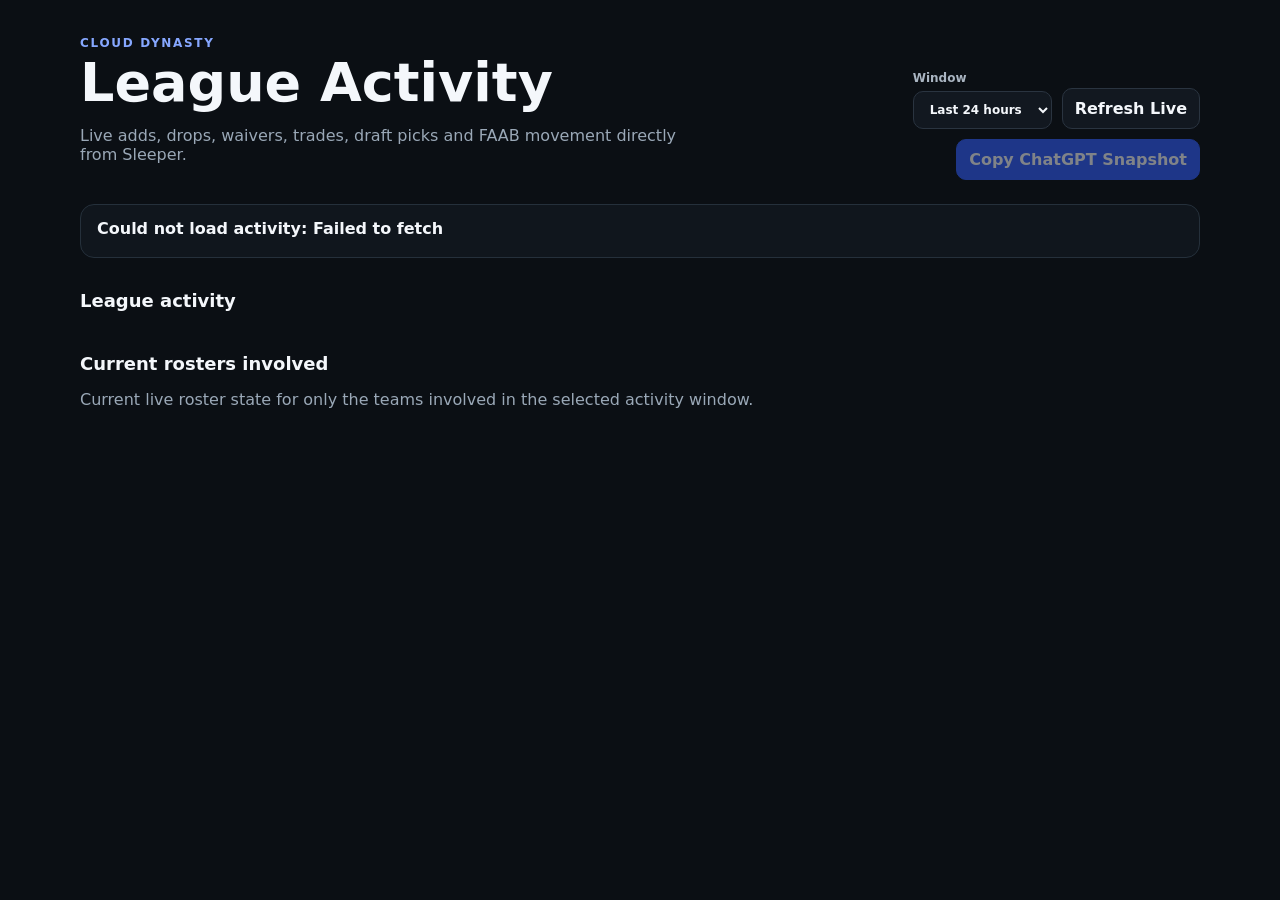
==== activity/index.html @ bbd74b01 "Add files via upload" ====
<!doctype html>
<html lang="en">
<head>
  <meta charset="utf-8">
  <meta name="viewport" content="width=device-width,initial-scale=1">
  <title>Cloud Dynasty League Activity</title>
  <link rel="stylesheet" href="styles.css">
</head>
<body>
  <main class="shell">
    <header>
      <div>
        <p class="eyebrow">CLOUD DYNASTY</p>
        <h1>League Activity</h1>
        <p class="sub">Live adds, drops, waivers, trades, draft picks and FAAB movement directly from Sleeper.</p>
      </div>
      <div class="controls">
        <label>Window
          <select id="hours">
            <option value="24" selected>Last 24 hours</option>
            <option value="48">Last 48 hours</option>
            <option value="72">Last 72 hours</option>
          </select>
        </label>
        <button id="refresh" type="button">Refresh Live</button>
        <button id="copy" class="primary" type="button" disabled>Copy ChatGPT Snapshot</button>
      </div>
    </header>

    <section class="status-panel">
      <div id="status">Loading…</div>
      <div id="meta"></div>
    </section>

    <section>
      <h2>League activity</h2>
      <div id="activity" class="stack"></div>
    </section>

    <section>
      <h2>Current rosters involved</h2>
      <p class="hint">Current live roster state for only the teams involved in the selected activity window.</p>
      <div id="rosters" class="stack"></div>
    </section>
  </main>
  <script src="activity_core.js"></script>
  <script src="app.js"></script>
</body>
</html>
---- activity/styles.css ----
:root {
  color-scheme: dark;
  font-family: Inter, ui-sans-serif, system-ui, -apple-system, BlinkMacSystemFont, "Segoe UI", sans-serif;
  background: #0b0f14;
  color: #f4f7fb;
}
* { box-sizing: border-box; }
body { margin: 0; background: #0b0f14; }
.shell { width: min(1120px, calc(100% - 32px)); margin: 0 auto; padding: 36px 0 72px; }
header { display: flex; gap: 28px; align-items: flex-end; justify-content: space-between; margin-bottom: 24px; }
.eyebrow { margin: 0 0 6px; font-size: 12px; letter-spacing: .14em; color: #86a7ff; font-weight: 800; }
h1 { margin: 0; font-size: clamp(32px, 5vw, 54px); line-height: 1; }
.sub, .hint { color: #9aa8b7; max-width: 720px; }
.controls { display: flex; gap: 10px; align-items: end; flex-wrap: wrap; justify-content: flex-end; }
label { display: grid; gap: 6px; color: #aab5c2; font-size: 12px; font-weight: 700; }
select, button { border: 1px solid #2a3440; border-radius: 10px; background: #121820; color: #f4f7fb; padding: 10px 12px; font: inherit; }
button { cursor: pointer; font-weight: 750; }
button.primary { background: #315efb; border-color: #315efb; }
button:disabled { opacity: .5; cursor: default; }
.status-panel { border: 1px solid #25303b; background: #10161d; border-radius: 14px; padding: 14px 16px; margin-bottom: 32px; }
#status { font-weight: 750; }
#meta { color: #8e9baa; margin-top: 5px; font-size: 13px; }
h2 { font-size: 18px; margin: 30px 0 12px; }
.stack { display: grid; gap: 10px; }
.card, .roster-line, .empty { border: 1px solid #25303b; background: #10161d; border-radius: 14px; padding: 14px 16px; }
.card-top { display: flex; justify-content: space-between; align-items: center; gap: 12px; margin-bottom: 8px; }
.badge { font-size: 11px; letter-spacing: .08em; font-weight: 850; color: #9ab3ff; }
.time { color: #8491a0; font-size: 12px; }
.summary { line-height: 1.5; }
.type-trade { border-left: 4px solid #6d8cff; }
.type-waiver { border-left: 4px solid #8b74ff; }
.type-free_agent { border-left: 4px solid #53b58d; }
.roster-line { color: #dfe6ee; line-height: 1.55; font-size: 14px; }
.empty { color: #8794a2; }
@media (max-width: 760px) {
  header { align-items: stretch; flex-direction: column; }
  .controls { justify-content: flex-start; }
  .controls label, .controls select, .controls button { width: 100%; }
}
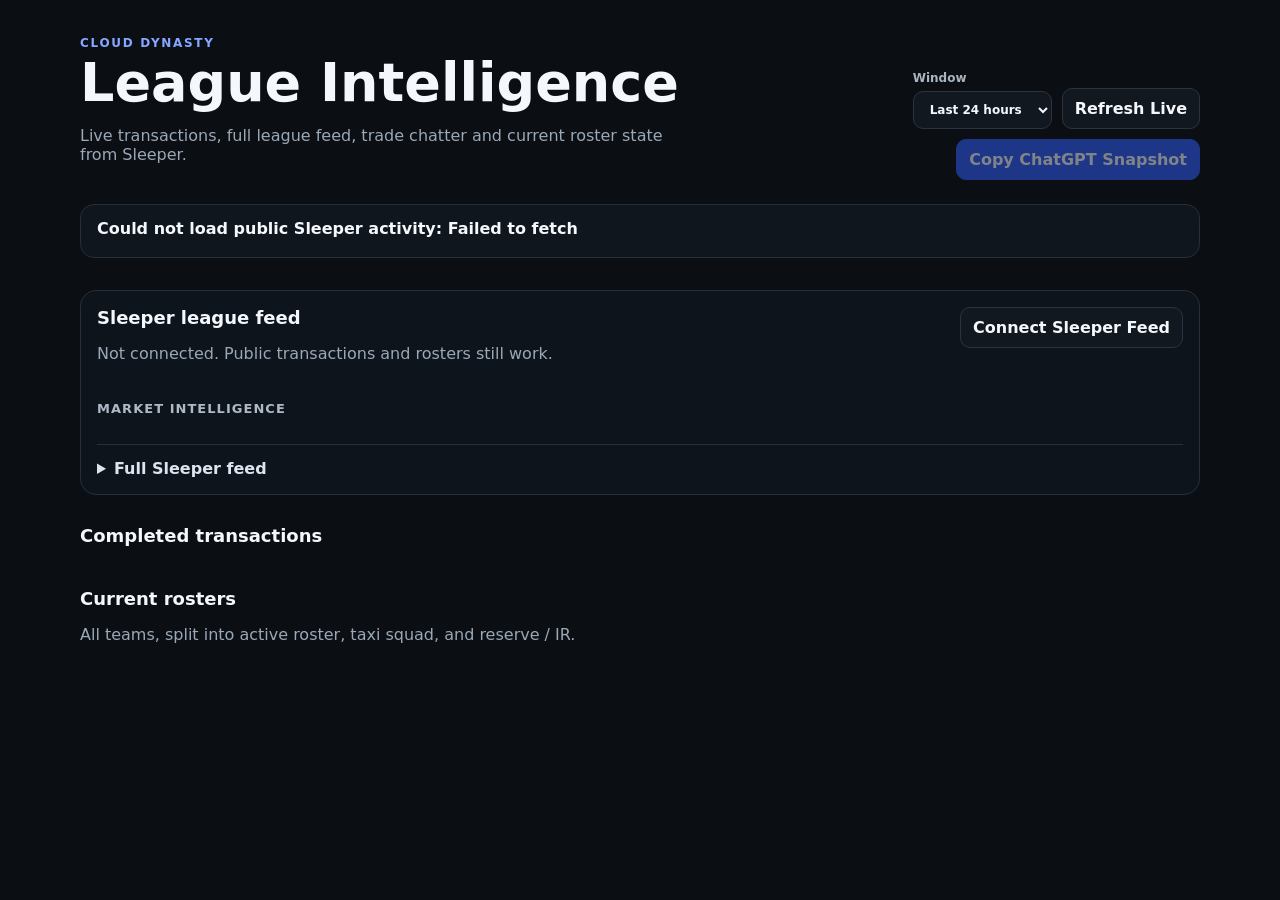
==== commit cf3f2eca: "Add files via upload" ====
--- a/activity/index.html
+++ b/activity/index.html
@@ -3,7 +3,7 @@
 <head>
   <meta charset="utf-8">
   <meta name="viewport" content="width=device-width,initial-scale=1">
-  <title>Cloud Dynasty League Activity</title>
+  <title>Cloud Dynasty League Intelligence</title>
   <link rel="stylesheet" href="styles.css">
 </head>
 <body>
@@ -11,8 +11,8 @@
     <header>
       <div>
         <p class="eyebrow">CLOUD DYNASTY</p>
-        <h1>League Activity</h1>
-        <p class="sub">Live adds, drops, waivers, trades, draft picks and FAAB movement directly from Sleeper.</p>
+        <h1>League Intelligence</h1>
+        <p class="sub">Live transactions, full league feed, trade chatter and current roster state from Sleeper.</p>
       </div>
       <div class="controls">
         <label>Window
@@ -32,18 +32,37 @@
       <div id="meta"></div>
     </section>
 
+    <section class="feed-panel" aria-labelledby="feed-heading">
+      <div class="feed-panel-top">
+        <div>
+          <h2 id="feed-heading">Sleeper league feed</h2>
+          <p id="feed-status" class="hint">Not connected. Public transactions and rosters still work.</p>
+        </div>
+        <div class="feed-controls" id="feed-controls"></div>
+      </div>
+
+      <h3 class="section-label">Market Intelligence</h3>
+      <div id="market-intelligence" class="stack"></div>
+
+      <details class="feed-details">
+        <summary>Full Sleeper feed</summary>
+        <div id="full-feed" class="stack feed-stack"></div>
+      </details>
+    </section>
+
     <section>
-      <h2>League activity</h2>
+      <h2>Completed transactions</h2>
       <div id="activity" class="stack"></div>
     </section>
 
     <section>
-      <h2>Current rosters involved</h2>
-      <p class="hint">Current live roster state for only the teams involved in the selected activity window.</p>
-      <div id="rosters" class="stack"></div>
+      <h2>Current rosters</h2>
+      <p class="hint">All teams, split into active roster, taxi squad, and reserve / IR.</p>
+      <div id="rosters" class="stack roster-stack"></div>
     </section>
   </main>
   <script src="activity_core.js"></script>
+  <script src="sleeper_feed.js"></script>
   <script src="app.js"></script>
 </body>
 </html>
--- a/activity/styles.css
+++ b/activity/styles.css
@@ -37,3 +37,29 @@
   .controls { justify-content: flex-start; }
   .controls label, .controls select, .controls button { width: 100%; }
 }
+
+.feed-panel { border: 1px solid #25303b; background: #0e141b; border-radius: 16px; padding: 16px; margin-bottom: 30px; }
+.feed-panel-top { display: flex; justify-content: space-between; gap: 18px; align-items: flex-start; }
+.feed-panel-top h2 { margin-top: 0; }
+.feed-controls { display: flex; flex-wrap: wrap; gap: 8px; justify-content: flex-end; }
+.section-label { margin: 22px 0 10px; font-size: 13px; letter-spacing: .08em; text-transform: uppercase; color: #aeb9c5; }
+.signal-card, .feed-card, .roster-card { border: 1px solid #25303b; background: #10161d; border-radius: 14px; padding: 14px 16px; }
+.signal-card { border-left: 4px solid #8b74ff; }
+.feed-card { border-left: 4px solid #34404d; }
+.feed-kind-trade_interest, .feed-kind-trade_block { border-left-color: #8b74ff; }
+.feed-kind-system { border-left-color: #506171; }
+.feed-author { font-weight: 800; }
+.feed-kind { margin-bottom: 6px; color: #8491a0; font-size: 10px; font-weight: 850; letter-spacing: .08em; }
+.feed-details { margin-top: 18px; border-top: 1px solid #25303b; padding-top: 14px; }
+.feed-details summary { cursor: pointer; font-weight: 800; color: #dce5ef; }
+.feed-stack { margin-top: 12px; }
+.roster-stack { grid-template-columns: repeat(auto-fit, minmax(300px, 1fr)); align-items: start; }
+.roster-card h3 { margin: 0 0 12px; font-size: 16px; }
+.roster-group { color: #dfe6ee; line-height: 1.5; font-size: 13px; margin-top: 8px; }
+.roster-group strong { color: #9aa8b7; }
+@media (max-width: 760px) {
+  .feed-panel-top { flex-direction: column; }
+  .feed-controls { width: 100%; justify-content: flex-start; }
+  .feed-controls button { width: 100%; }
+  .roster-stack { grid-template-columns: 1fr; }
+}
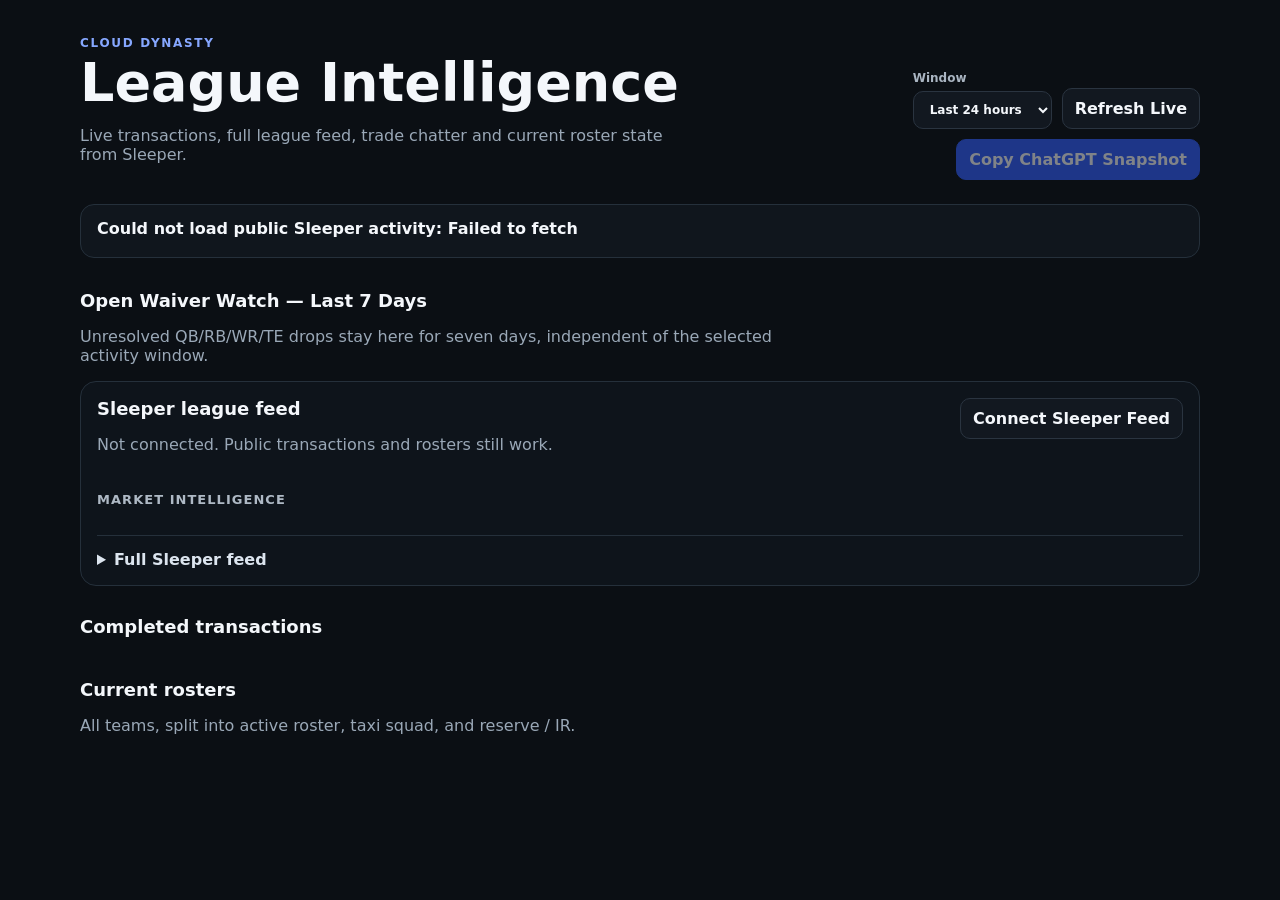
==== commit 3a075fa4: "Add files via upload" ====
--- a/activity/index.html
+++ b/activity/index.html
@@ -30,6 +30,12 @@
     <section class="status-panel">
       <div id="status">Loading…</div>
       <div id="meta"></div>
+    </section>
+
+    <section aria-labelledby="waiver-watch-heading">
+      <h2 id="waiver-watch-heading">Open Waiver Watch — Last 7 Days</h2>
+      <p class="hint">Unresolved QB/RB/WR/TE drops stay here for seven days, independent of the selected activity window.</p>
+      <div id="waiver-watch" class="stack"></div>
     </section>
 
     <section class="feed-panel" aria-labelledby="feed-heading">
